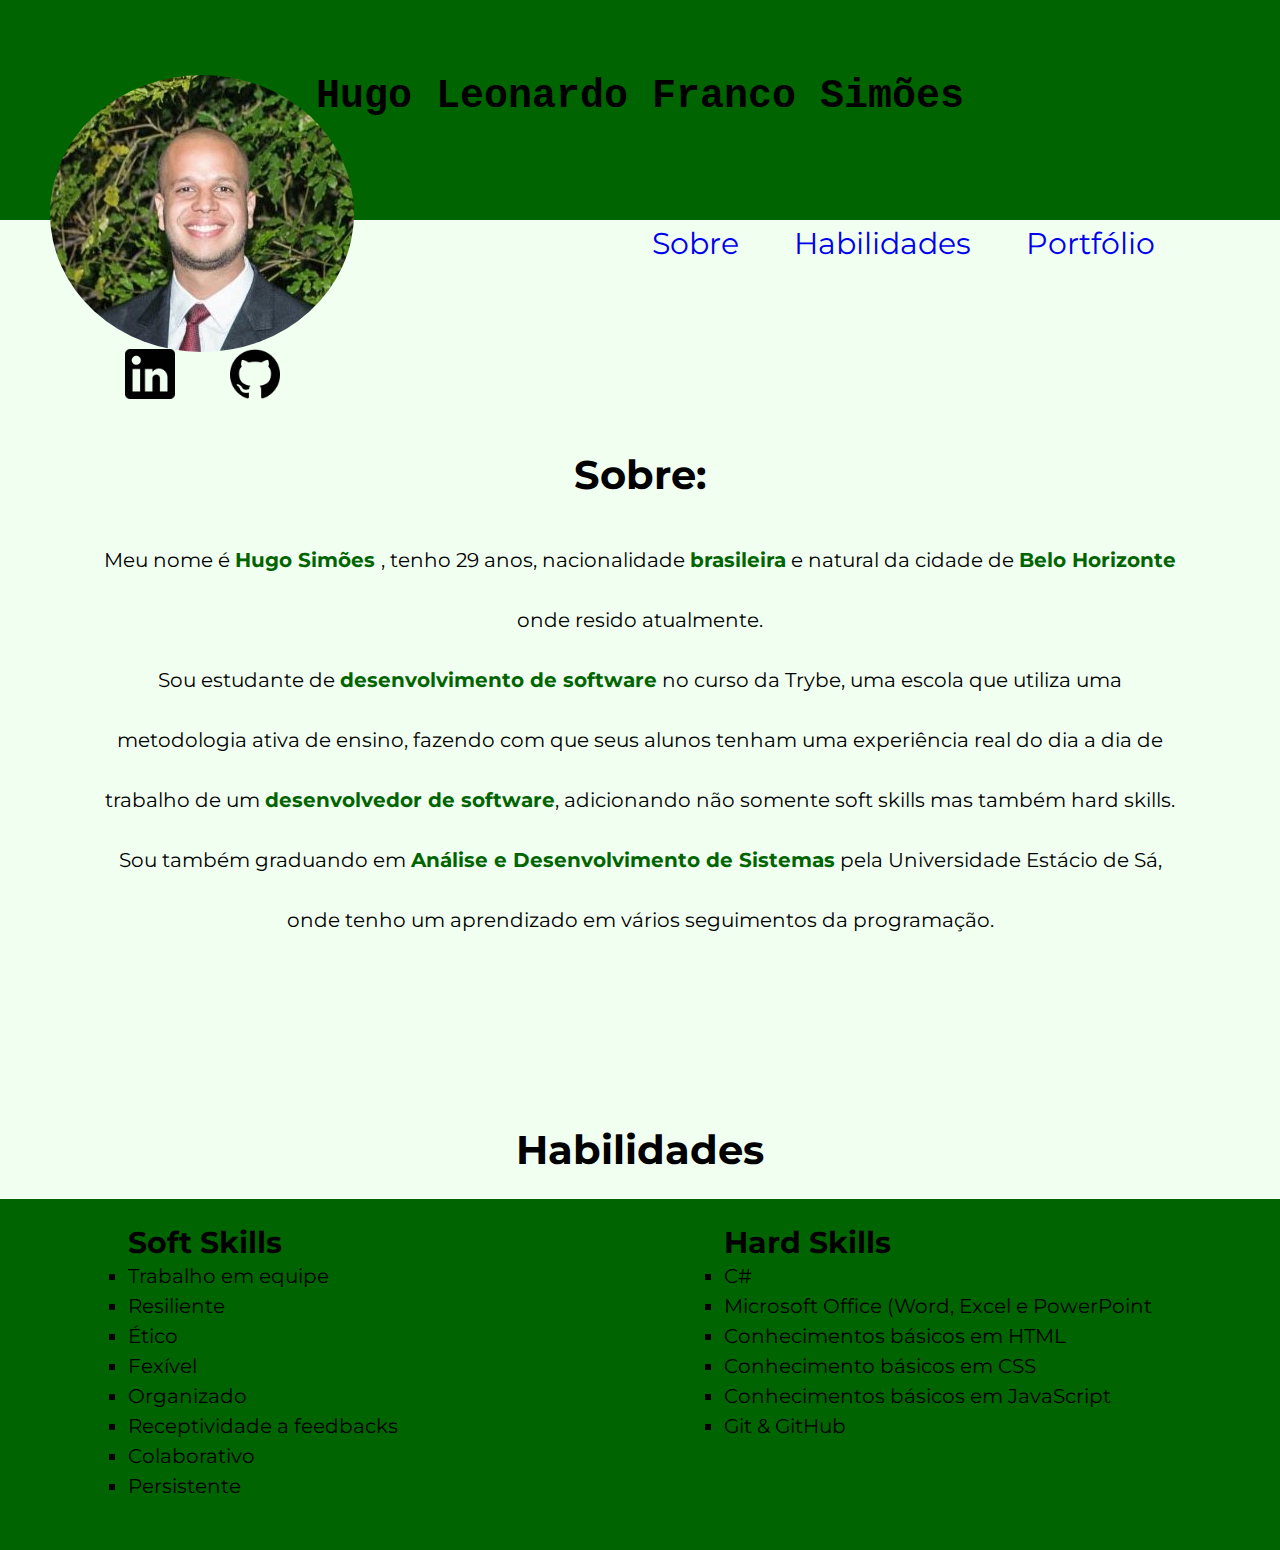
==== index.html @ 98e1f511 "feito a troca da tag <strong> pela <span>" ====
<!DOCTYPE html>
<html lang="pt-br">
<head>
    <meta charset="UTF-8">
    <meta name="viewport" content="width=device-width, initial-scale=1.0">
    <title>Hugo Simões - Portfólio</title>
    <link rel="preconnect" href="https://fonts.gstatic.com">
    <link href="https://fonts.googleapis.com/css2?family=Montserrat:ital,wght@0,100;0,200;0,300;0,400;0,500;0,600;0,700;0,800;0,900;1,100;1,200;1,300;1,400;1,500;1,600;1,700;1,800;1,900&display=swap" rel="stylesheet">
    <link rel="stylesheet" type="text/css" href="style.css">
</head>
    <body>
        
        
        <header>
            <section class="section-titulo">
                <h1>Hugo Leonardo Franco Simões</h1>
                    
                <img class="imagem-perfil" src="/images/perfil.jpeg"  alt="Foto de perfil Hugo Simões"> 
                <a href="https://www.linkedin.com/in/hugo-simoes-ti/" target="_blank"><img class="imagem-linkedin" src="/images/logotipo-do-linkedin.png" alt="ícone do linkedIn"></a>
                <a href="https://github.com/hugolfsimoes" target="_blank"><img class="imagem-github" src="/images/logotipo-do-github.png" alt="ícone do github"></a>

            </section>    

            <nav>
                <ul class="lista-menu">
                    <li class="menu"><a href="#sobre">Sobre</a></li>   
                    <li class="menu"><a href="#habilidades">Habilidades</a></li>
                    <li class="menu"><a href="https://github.com/hugolfsimoes" target="_blank">Portfólio</a></li>
                </ul>
            </nav>    

        </header>

        <main>
            <article>
                <h2 class="titulo-sobre">Sobre:</h2>
                <p id="sobre">Meu nome é <span>Hugo  Simões </span>, tenho 29 anos, nacionalidade <span>brasileira</span> e natural da cidade de <span>Belo Horizonte</span> onde resido atualmente. </p>
                <p>Sou estudante de <span>desenvolvimento  de software</span> no curso da Trybe, uma escola que utiliza uma metodologia ativa de ensino, fazendo com que seus alunos tenham uma experiência real do dia a dia de trabalho de um <span>desenvolvedor de software</span>, adicionando não somente soft skills mas também hard skills. Sou também graduando em <span>Análise e Desenvolvimento de Sistemas</span> pela Universidade Estácio de Sá, onde tenho um aprendizado em vários seguimentos da programação.</p>
            </article>
        </main>

        
    </body>

    <footer>
        <div class="div-habilidades">
            <h2 id="habilidades">Habilidades</h2>
            <div class="div-soft">
                <h3>Soft Skills</h3>
                    <ul class="lista-habilidades">
                        <li>Trabalho em equipe</li>
                        <li>Resiliente</li>
                        <li>Ético</li>
                        <li>Fexível</li>
                        <li>Organizado</li>
                        <li>Receptividade a feedbacks</li>
                        <li>Colaborativo</li>
                        <li>Persistente</li>
                        
                    </ul>
            </div>    

            
            <div class="div-hard">
                <h3>Hard Skills</h3>
                <ul class="lista-habilidades">
                    <li>C#</li>
                    <li>Microsoft Office (Word, Excel e PowerPoint</li>
                    <li>Conhecimentos básicos em HTML</li>
                    <li>Conhecimento básicos em CSS</li>
                    <li>Conhecimentos básicos em JavaScript</li>
                    <li>Git & GitHub</li>

                </ul>
             </div>
        
    </footer>
</html>
---- style.css ----
*{
    margin: 0;
    padding:0;
   
}
body{
    background-color:honeydew;
    font-family: 'Montserrat', sans-serif;
    font-size: 20px;
  
}
header{
    background-color: darkgreen;
    padding: 25px;
    height: 170px;
}
h1{
    font-size: 40px;
    font-family: monospace;
    text-align: center;
    margin-top:4% ;
    max-width: 100%;
    
}

.imagem-perfil{
    border-radius: 100%;
    padding: 25px;
    position: absolute;
    top: 50px;
    
}

.imagem-linkedin{
    width: 50px;
    padding: 0px;
    position: relative;
    left: 100px;
    top: 230px;
    
}
.imagem-linkedin:hover{
    width: 55px;
}
.imagem-github{
    width: 50px;
    padding: 0px;
    position: relative;
    left: 150px;
    top: 230px;
    
}
.imagem-github:hover{
    width: 55px;
}


.lista-menu{
    display: inline-block;
    padding: 25px;
    position: absolute;
    top: 200px;
    right: 75px;
    max-width: 50%;
    
}
.menu:link{
    color: black;
    
}
.menu a{
    font-size: 30px;
    text-decoration: none;
    padding: 0 25px 0 25px;
}
.menu{
    display: inline-block;
    font-size: 30px;
    
}
.menu a:visited{
    color: black;
}
.menu a:hover{
    font-weight: bold;
    text-decoration: underline;
}

article{
    

    padding: 200px 100px 150px 100px;
    text-align: center;
    line-height: 3em;
}
h2{
    font-size: 40px;
    padding: 25px;
    text-align: center;

}
h3{
    font-weight: bold;
    font-size: 30px;
}

footer h2{
    background-color: honeydew;
    margin: auto;
    margin-bottom: 25px;
}
.div-habilidades li{
    line-height: 1.5em;
    font-size: 20px;
    list-style-type: square;
}
.div-soft{
    display: inline-block;
    position: absolute;
    left: 10%;
}
.div-hard{
    display: inline-block;
    position: absolute;
    right: 10%;
    
}
span{
    color: darkgreen;
    font-weight: bolder;
}
footer{
    background-color: darkgreen;
    min-height: 450px;
}
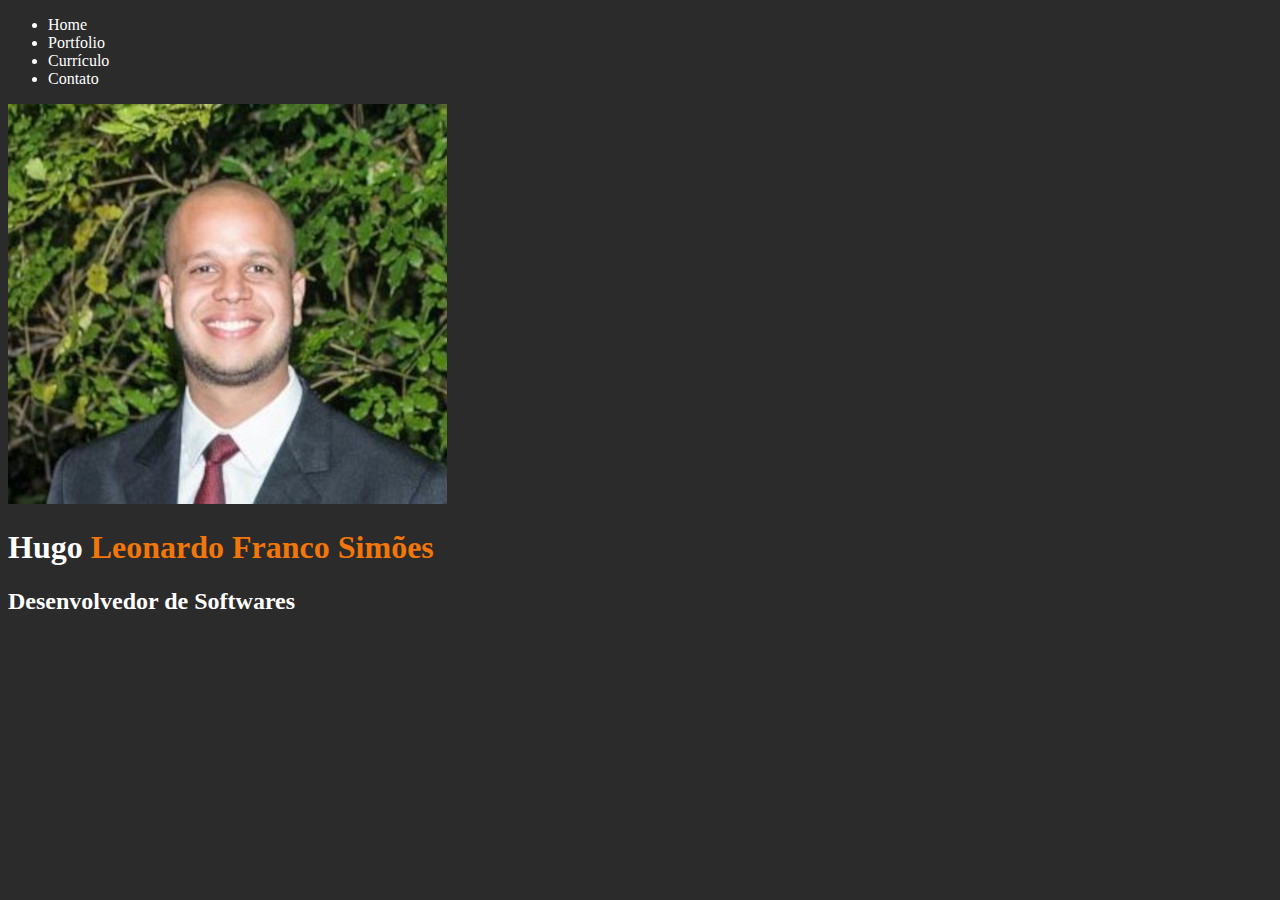
==== commit 1bfebd40: "refatorando o portifolio" ====
--- a/index.html
+++ b/index.html
@@ -1,79 +1,37 @@
-<!DOCTYPE html>
-<html lang="pt-br">
-<head>
-    <meta charset="UTF-8">
-    <meta name="viewport" content="width=device-width, initial-scale=1.0">
-    <title>Hugo Simões - Portfólio</title>
-    <link rel="preconnect" href="https://fonts.gstatic.com">
-    <link href="https://fonts.googleapis.com/css2?family=Montserrat:ital,wght@0,100;0,200;0,300;0,400;0,500;0,600;0,700;0,800;0,900;1,100;1,200;1,300;1,400;1,500;1,600;1,700;1,800;1,900&display=swap" rel="stylesheet">
-    <link rel="stylesheet" type="text/css" href="style.css">
-</head>
-    <body>
-        
-        
-        <header>
-            <section class="section-titulo">
-                <h1>Hugo Leonardo Franco Simões</h1>
-                    
-                <img class="imagem-perfil" src="/images/perfil.jpeg"  alt="Foto de perfil Hugo Simões"> 
-                <a href="https://www.linkedin.com/in/hugo-simoes-ti/" target="_blank"><img class="imagem-linkedin" src="/images/logotipo-do-linkedin.png" alt="ícone do linkedIn"></a>
-                <a href="https://github.com/hugolfsimoes" target="_blank"><img class="imagem-github" src="/images/logotipo-do-github.png" alt="ícone do github"></a>
-
-            </section>    
-
-            <nav>
-                <ul class="lista-menu">
-                    <li class="menu"><a href="#sobre">Sobre</a></li>   
-                    <li class="menu"><a href="#habilidades">Habilidades</a></li>
-                    <li class="menu"><a href="https://github.com/hugolfsimoes" target="_blank">Portfólio</a></li>
-                </ul>
-            </nav>    
-
-        </header>
-
-        <main>
-            <article>
-                <h2 class="titulo-sobre">Sobre:</h2>
-                <p id="sobre">Meu nome é <span>Hugo  Simões </span>, tenho 29 anos, nacionalidade <span>brasileira</span> e natural da cidade de <span>Belo Horizonte</span> onde resido atualmente. </p>
-                <p>Sou estudante de <span>desenvolvimento  de software</span> no curso da Trybe, uma escola que utiliza uma metodologia ativa de ensino, fazendo com que seus alunos tenham uma experiência real do dia a dia de trabalho de um <span>desenvolvedor de software</span>, adicionando não somente soft skills mas também hard skills. Sou também graduando em <span>Análise e Desenvolvimento de Sistemas</span> pela Universidade Estácio de Sá, onde tenho um aprendizado em vários seguimentos da programação.</p>
-            </article>
-        </main>
-
-        
-    </body>
-
-    <footer>
-        <div class="div-habilidades">
-            <h2 id="habilidades">Habilidades</h2>
-            <div class="div-soft">
-                <h3>Soft Skills</h3>
-                    <ul class="lista-habilidades">
-                        <li>Trabalho em equipe</li>
-                        <li>Resiliente</li>
-                        <li>Ético</li>
-                        <li>Fexível</li>
-                        <li>Organizado</li>
-                        <li>Receptividade a feedbacks</li>
-                        <li>Colaborativo</li>
-                        <li>Persistente</li>
-                        
-                    </ul>
-            </div>    
-
-            
-            <div class="div-hard">
-                <h3>Hard Skills</h3>
-                <ul class="lista-habilidades">
-                    <li>C#</li>
-                    <li>Microsoft Office (Word, Excel e PowerPoint</li>
-                    <li>Conhecimentos básicos em HTML</li>
-                    <li>Conhecimento básicos em CSS</li>
-                    <li>Conhecimentos básicos em JavaScript</li>
-                    <li>Git & GitHub</li>
-
-                </ul>
-             </div>
-        
-    </footer>
-</html>
-    
+<!DOCTYPE html>
+
+<html>
+
+<head>
+	<title>Hugo Leonardo Franco Simões - Portfolio Online</title>
+
+	<meta charset="utf-8">
+	<link rel="stylesheet" href="css/styles.css">
+
+</head>
+
+
+<body>
+
+	<div class="navigation">
+		<ul>
+			<li>Home</li>
+			<li>Portfolio</li>
+			<li>Currículo</li>
+			<li>Contato</li>
+		</ul>
+	</div>
+
+	<div class="capa">
+		<img src="img/perfil-hugo.jpeg" alt="Foto de Ivan Gomes">
+
+		<h1>Hugo <span>Leonardo Franco Simões</span></h1>
+		<h2>Desenvolvedor de Softwares</h2>
+	</div>
+
+
+
+
+</body>
+
+</html>--- a/css/styles.css
+++ b/css/styles.css
@@ -0,0 +1,16 @@
+body {
+  background-color: #2b2b2b;
+}
+
+.navigation {
+  background-color: #2b2b2b;
+  color: white;
+}
+
+.capa {
+  color: white;
+}
+
+.capa span {
+  color: #f27609;
+}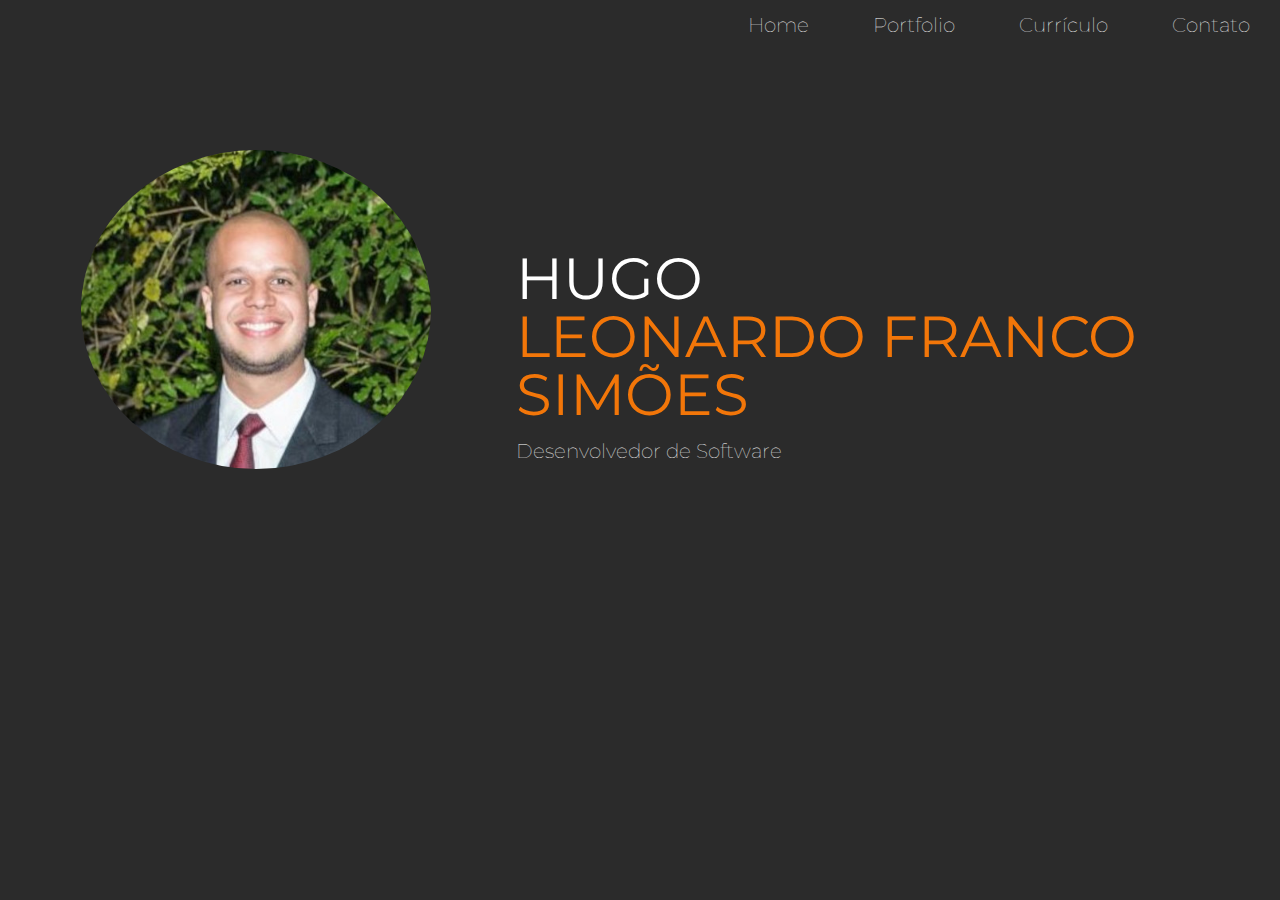
==== commit 43af4baa: "alterando pagina de curriculo" ====
--- a/index.html
+++ b/index.html
@@ -7,26 +7,31 @@
 
 	<meta charset="utf-8">
 	<link rel="stylesheet" href="css/styles.css">
-
+	<link rel="preconnect" href="https://fonts.googleapis.com">
+	<link rel="preconnect" href="https://fonts.gstatic.com" crossorigin>
+	<link href="https://fonts.googleapis.com/css2?family=Montserrat:wght@100;400&display=swap" rel="stylesheet">
 </head>
 
 
 <body>
 
-	<div class="navigation">
+	<nav class="navigation">
 		<ul>
 			<li>Home</li>
 			<li>Portfolio</li>
 			<li>Currículo</li>
 			<li>Contato</li>
 		</ul>
-	</div>
+	</nav>
+	<div class="capa">
+		<div class="profile-pic">
+			<img src="img/perfil-hugo.jpeg" alt="Foto de Ivan Gomes">
+		</div>
 
-	<div class="capa">
-		<img src="img/perfil-hugo.jpeg" alt="Foto de Ivan Gomes">
-
-		<h1>Hugo <span>Leonardo Franco Simões</span></h1>
-		<h2>Desenvolvedor de Softwares</h2>
+		<div class="profile-title">
+			<h1>Hugo <span>Leonardo Franco Simões</span></h1>
+			<h2>Desenvolvedor de Software</h2>
+		</div>
 	</div>
 
 
--- a/css/styles.css
+++ b/css/styles.css
@@ -1,10 +1,36 @@
+html,
+body {
+  margin: 0;
+  padding: 0;
+}
+
 body {
   background-color: #2b2b2b;
+  font-family: 'Montserrat', sans-serif;
 }
 
 .navigation {
   background-color: #2b2b2b;
   color: white;
+  height: 50px;
+}
+
+.navigation ul {
+  margin-top: 0;
+  list-style: none;
+  padding-left: 0;
+  text-align: right;
+  height: 50px;
+}
+
+.navigation li {
+  display: inline-block;
+  padding-left: 30px;
+  padding-right: 30px;
+  line-height: 50px;
+  font-size: 20px;
+  font-weight: 100;
+
 }
 
 .capa {
@@ -13,4 +39,88 @@
 
 .capa span {
   color: #f27609;
+  display: block;
+}
+
+.capa div {
+  display: inline-block;
+  height: 650px;
+}
+
+.profile-pic {
+  width: 40%;
+  text-align: center;
+}
+
+.profile-pic img {
+  width: 350px;
+  border-radius: 100%;
+  margin-top: 100px;
+}
+
+.profile-title {
+  vertical-align: top;
+  width: 59%;
+}
+
+.profile-title h1 {
+  text-transform: uppercase;
+  font-size: 58px;
+  margin-top: 200px;
+  font-weight: 400;
+  line-height: 58px;
+}
+
+.profile-title h2 {
+  font-size: 20px;
+  font-weight: 100;
+  margin-top: -24px;
+}
+
+.main {
+  padding: 80px 180px 80px 100px;
+}
+
+.main img {
+  float: left;
+  width: 250px;
+  margin-right: 20px;
+  margin-bottom: 20px;
+}
+
+.main h1 {
+  color: white;
+  font-weight: normal;
+}
+
+.main h2 {
+  color: white;
+  font-size: 16px;
+  text-transform: uppercase;
+  font-weight: normal;
+  margin-top: 40px;
+}
+
+.main h3 {
+  color: #f27609;
+  font-size: 14px;
+  text-transform: uppercase;
+}
+
+.main p {
+  color: white;
+  font-size: 18px;
+  font-weight: 100;
+  line-height: 24px;
+  text-align: justify;
+}
+
+.caminho {
+  list-style: none;
+  padding-left: 0;
+  color: gray;
+}
+
+.caminho li {
+  display: inline-block;
 }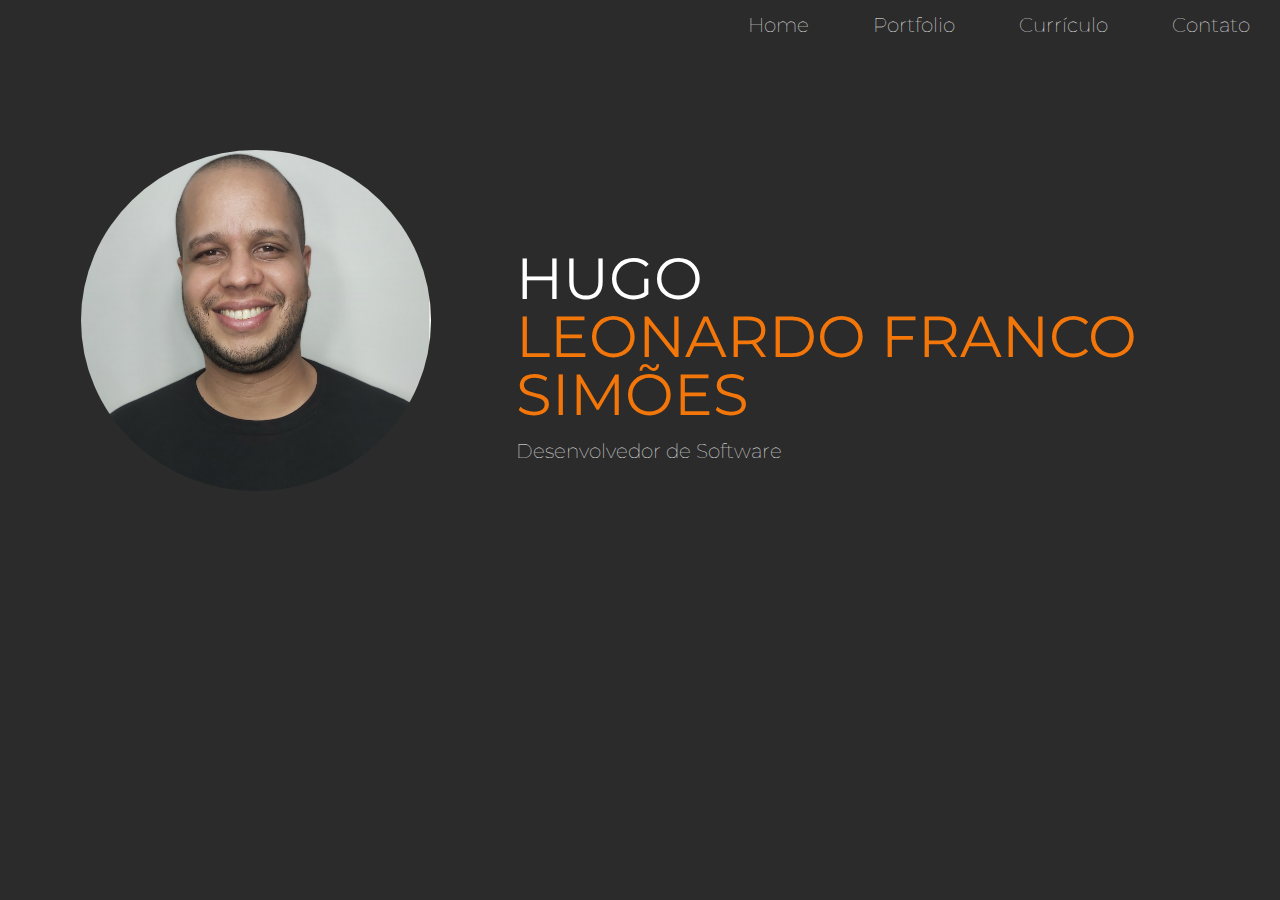
==== commit 1fa0732f: "trocando a foto de perfil" ====
--- a/index.html
+++ b/index.html
@@ -10,6 +10,7 @@
 	<link rel="preconnect" href="https://fonts.googleapis.com">
 	<link rel="preconnect" href="https://fonts.gstatic.com" crossorigin>
 	<link href="https://fonts.googleapis.com/css2?family=Montserrat:wght@100;400&display=swap" rel="stylesheet">
+	<meta name="viewport" content="width=device-width, initial-scale=1.0">
 </head>
 
 
@@ -17,15 +18,18 @@
 
 	<nav class="navigation">
 		<ul>
-			<li>Home</li>
-			<li>Portfolio</li>
-			<li>Currículo</li>
-			<li>Contato</li>
+			<li><a href="index.html">Home</a></li>
+			<li><a href="portfolio.html">Portfolio</a></li>
+			<li><a href="curriculo.html">Currículo</a></li>
+			<li><a href="contato.html">Contato</a></li>
+			<li class="threeline-icon">&#9776;
+			</li>
 		</ul>
 	</nav>
+
 	<div class="capa">
 		<div class="profile-pic">
-			<img src="img/perfil-hugo.jpeg" alt="Foto de Ivan Gomes">
+			<img src="img/perfil2.jpg" alt="Foto de Ivan Gomes">
 		</div>
 
 		<div class="profile-title">
@@ -36,6 +40,7 @@
 
 
 
+	<script src="js/script.js"></script>
 
 </body>
 
--- a/css/styles.css
+++ b/css/styles.css
@@ -13,6 +13,10 @@
   background-color: #2b2b2b;
   color: white;
   height: 50px;
+
+
+  -webkit-animation-name: navegacao;
+  -webkit-animation-duration: 2s;
 }
 
 .navigation ul {
@@ -33,6 +37,26 @@
 
 }
 
+.navigation a {
+  color: white;
+  text-decoration: none;
+}
+
+.navigation a:hover {
+  color: #f27609;
+}
+
+.navigation li.threeline-icon {
+  display: none;
+
+}
+
+.navigation li.threeline-icon:hover {
+  color: #f27609;
+  cursor: pointer;
+
+}
+
 .capa {
   color: white;
 }
@@ -50,6 +74,9 @@
 .profile-pic {
   width: 40%;
   text-align: center;
+
+  -webkit-animation-name: profile-capa;
+  -webkit-animation-duration: 2s;
 }
 
 .profile-pic img {
@@ -61,6 +88,10 @@
 .profile-title {
   vertical-align: top;
   width: 59%;
+
+  animation-name: titulo-capa;
+  animation-duration: 2s;
+
 }
 
 .profile-title h1 {
@@ -79,9 +110,13 @@
 
 .main {
   padding: 80px 180px 80px 100px;
-}
-
-.main img {
+
+
+  -webkit-animation-name: conteudo;
+  -webkit-animation-duration: 2s;
+}
+
+.cv-pic {
   float: left;
   width: 250px;
   margin-right: 20px;
@@ -115,6 +150,12 @@
   text-align: justify;
 }
 
+p a {
+  text-decoration: none;
+  color: #f27609;
+  font-weight: bold;
+}
+
 .caminho {
   list-style: none;
   padding-left: 0;
@@ -123,4 +164,214 @@
 
 .caminho li {
   display: inline-block;
+}
+
+.caminho a {
+  color: grey;
+}
+
+.social-img {
+  width: 40px;
+  margin-right: 10px;
+}
+
+.miniatura {
+  width: 320px;
+  height: 320px;
+  display: inline-block;
+  margin-right: 15px;
+  margin-bottom: 15px;
+  background-size: contain;
+  overflow: hidden;
+}
+
+.miniatura a {
+  text-decoration: none;
+}
+
+.blackbox {
+  width: 100%;
+  height: 100%;
+  background-color: black;
+  opacity: 0;
+  padding-top: 120px;
+  transition: 1s;
+}
+
+.blackbox:hover {
+  opacity: 0.8;
+  transition: 1s;
+}
+
+.blackbox-text {
+  text-align: center;
+}
+
+.blackbox-text h1 {
+  font-size: 16px;
+  color: #f27609;
+  text-transform: uppercase;
+  margin-top: 0;
+}
+
+.blackbox-text h2 {
+  text-transform: none;
+  font-weight: 100;
+  margin-top: 0;
+}
+
+.foto-trabalhos {
+  width: 100%;
+  margin-bottom: 10px;
+  margin-top: 10px;
+}
+
+.gif {
+  width: 70%;
+}
+
+.back-link {
+  color: #f27609;
+  display: block;
+  margin-top: 30px;
+}
+
+@-webkit-keyframes profile-capa {
+  0% {
+    opacity: 0;
+    transform: translate(0px, 20px);
+  }
+
+  100% {
+    opacity: 1;
+    transform: translate(0px, 0px);
+  }
+}
+
+@-webkit-keyframes titulo-capa {
+  0% {
+    opacity: 0;
+    transform: translate(0px, -20px);
+  }
+
+  100% {
+    opacity: 1;
+    transform: translate(0px, 0px);
+  }
+}
+
+@-webkit-keyframes conteudo {
+  0% {
+    opacity: 0;
+    transform: translate(-20px, 0px);
+  }
+
+  100% {
+    opacity: 1;
+    transform: translate(0px, 0px);
+  }
+}
+
+@-webkit-keyframes navegacao {
+  0% {
+    opacity: 0;
+  }
+
+  50% {
+    opacity: 0;
+  }
+
+  100% {
+    opacity: 1;
+  }
+}
+
+@media (max-width: 1000px) {
+
+  .navigation li {
+    display: none;
+  }
+
+  .navigation li.threeline-icon {
+    display: inline-block;
+  }
+
+  .capa div {
+    display: block;
+    height: auto;
+  }
+
+  .profile-pic {
+    width: 100%;
+  }
+
+  .profile-pic img {
+    margin-top: 0;
+    max-width: 80%;
+  }
+
+  .profile-title {
+    text-align: center;
+    width: 100%;
+  }
+
+  .profile-title h1 {
+    margin-top: 30px;
+    font-size: 36px;
+    margin-left: 20px;
+    margin-right: 20px;
+  }
+
+  .profile-title h2 {
+    margin-top: 20px;
+    margin-left: 20px;
+    margin-right: 20px;
+  }
+
+  .main {
+    padding: 10px 5% 40px 5%;
+  }
+
+  .main p {
+    text-align: left;
+    line-height: 30px;
+  }
+
+  .caminho li {
+    font-size: 12px;
+  }
+
+  .cv-pic {
+    float: none;
+    max-width: 100%;
+    margin-right: 0px;
+  }
+
+  .miniatura {
+    max-width: 100%;
+    background-size: auto 100%;
+  }
+
+  .blackbox {
+    opacity: 0.8;
+  }
+
+  .menujs {
+    height: auto;
+  }
+
+  .menujs ul {
+    height: auto;
+    text-align: center;
+    padding-right: 15%;
+    padding-left: 15%;
+  }
+
+  .menujs li {
+    display: block;
+    border-bottom: solid grey 1px;
+    width: 100%;
+    padding: 0;
+  }
+
 }